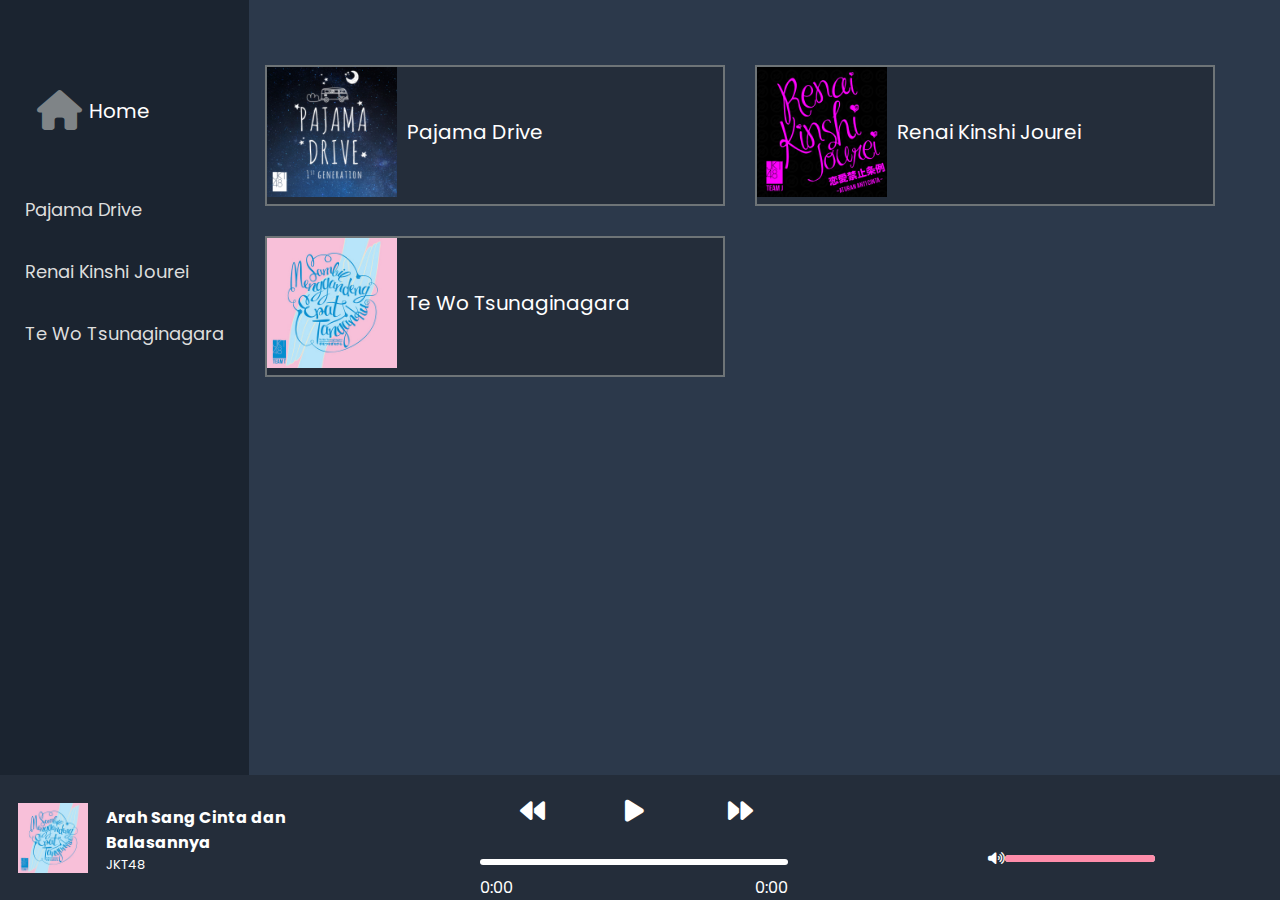
==== index.html @ 544440ea "change link stylesheet" ====
<!DOCTYPE html>
<html lang="en">
  <head>
    <meta charset="UTF-8" />
    <meta http-equiv="X-UA-Compatible" content="IE=edge" />
    <meta name="viewport" content="width=device-width, initial-scale=1.0" />
    <title>Home</title>
    <link rel="stylesheet" href="styles/style.css" />
    <link rel="stylesheet" href="https://cdnjs.cloudflare.com/ajax/libs/font-awesome/6.1.2/css/all.min.css" />
    <link href="https://fonts.googleapis.com/css2?family=Poppins&display=swap" rel="stylesheet" />
  </head>
  <body>
    <main id="homepage">
      <!-- START LIST PLAYLIST AND HOME ICON -->
      <div class="playlist">
        <div class="playlist-container">
          <div class="icon">
            <a href="index.html"><i class="fa-solid fa-house fa-2xl"></i>Home</a>
          </div>
          <div class="list-playlist">
            <a href="pajama-drive.html">pajama drive</a>
            <a href="renai-kinshi-jourei.html">renai kinshi jourei</a>
            <a href="te-wo-tsunaginagara.html">te wo tsunaginagara</a>
          </div>
        </div>
      </div>
      <!-- end LIST PLAYLIST AND HOME ICON -->

      <!-- START HOMEPAGE -->
      <div class="homepage">
        <div class="homepage-container">
          <div class="containere-playlist-homepage" id="card-container">
            <div class="card1">
              <div class="thumbnail-songs-homepage">
                <img src="/assets/images/pajama.jpg" alt="pajama-drive" width="130" />
              </div>
              <div class="title-songs-homepage">
                <a href="pajama-drive.html">Pajama Drive</a>
              </div>
            </div>
            <div class="card2">
              <div class="thumbnail-songs-homepage">
                <img src="/assets/images/rkj.jpg" alt="renai kinshi jourei" width="130" />
              </div>
              <div class="title-songs-homepage">
                <a href="renai-kinshi-jourei.html">renai kinshi jourei</a>
              </div>
            </div>
            <div class="card3">
              <div class="thumbnail-songs-homepage">
                <img src="/assets/images/twt.jpg" alt="twt" width="130" />
              </div>
              <div class="title-songs-homepage">
                <a href="te-wo-tsunaginagara.html">te wo tsunaginagara</a>
              </div>
            </div>
          </div>
        </div>
      </div>
      <!-- END HOMEPAGE -->

      <!-- START AUDIO PLAYER -->
      <div class="audio-player">
        <div class="audio-player-container">
          <!-- THUMBNAIL AND SONGS TITLE -->
          <div class="show-thumbnail-songs-title">
            <div class="thumbnail">
              <img src="/assets/images/twt.jpg" alt="twt" width="70" id="thumbnail" />
            </div>
            <div class="title-song">
              <p style="font-weight: bold" id="titleSongs">Arah Sang Cinta dan Balasannya</p>
              <p style="font-size: 13px" id="artist">JKT48</p>
            </div>
          </div>
          <!-- AUDIO CONTROLS -->
          <div class="controls" id="audio-container">
            <audio src="" id="main-audio"></audio>
            <div class="button-songs">
              <button class="prev">
                <i class="fa-solid fa-backward"></i>
              </button>
              <button class="play">
                <i class="fa-solid fa-play"></i>
              </button>
              <button class="next">
                <i class="fa-solid fa-forward"></i>
              </button>
            </div>
            <!-- PROGRESS BAR -->
            <div class="progress-container" id="progress-container">
              <div class="progress" id="progress"></div>
            </div>
            <!-- TIME SONGS -->
            <div class="time-songs">
              <div class="time-left-songs">0:00</div>
              <div class="time-right-songs">0:00</div>
            </div>
          </div>
          <!-- VOLUME SONGS -->
          <div class="volume-songs">
            <div class="icon-volume">
              <button id="volume-icon"><i class="fa-solid fa-volume-high fa-2"></i></button>
            </div>
            <div class="progress-volume-container">
              <div class="progress-volume"></div>
            </div>
          </div>
        </div>
      </div>

      <!-- END AUDIO PLAYER -->
    </main>
  </body>
</html>
---- styles/style.css ----
* {
  margin: 0;
  padding: 0;
  box-sizing: border-box;
  font-family: 'Poppins', sans-serif;
}

/* START ALL PAGES STYLES */
/* PLAYLIST AND ICON */
.playlist-container {
  background-color: #1b2430;
  float: left;
  width: auto;
  height: 100vh;
  position: fixed;
}

.icon {
  padding: 10px;
}

.icon a {
  color: #fff;
  text-decoration: none;
  display: inline-block;
  padding: 20px;
  margin-top: 60px;
  font-size: 20px;
}

.icon .fa-solid {
  padding: 20px 7px;
  color: #7f8487;
}

.icon .fa-solid:hover {
  color: #fff;
}

.list-playlist a {
  display: block;
  text-decoration: none;
  color: #dddddd;
  margin: 25px;
  padding-top: 10px;
  font-size: 18px;
  text-transform: capitalize;
}

.list-playlist a:hover {
  color: #fff;
}

/* HOMEPAGE */
.homepage-container {
  background-color: #2c394b;
  height: 100vh;
  width: 100%;
  color: #fff;
  padding-left: 250px;
  padding-top: 50px;
}

.homepage-pajama-container {
  background-color: #2c394b;
  height: 1600px;
  width: 100%;
  color: #fff;
  padding-left: 205px;
}

.homepage-rkj-container {
  background-color: #2c394b;
  height: 1600px;
  width: 100%;
  color: #fff;
  padding-left: 205px;
}

.homepage-twt-container {
  background-color: #2c394b;
  height: 1600px;
  width: 100%;
  color: #fff;
  padding-left: 205px;
}

.containere-playlist-homepage {
  display: flex;
  flex-wrap: wrap;
  text-transform: capitalize;
}

.card1 {
  display: flex;
  border: 2px solid #6e7477;
  width: 460px;
  background-color: #242d3a;
  margin: 15px;
}

.card1:hover {
  background-color: #6e7477;
}

.card2 {
  display: flex;
  border: 2px solid #6e7477;
  width: 460px;
  background-color: #242d3a;
  margin: 15px;
}

.card2:hover {
  background-color: #6e7477;
}

.card3 {
  display: flex;
  border: 2px solid #6e7477;
  width: 460px;
  background-color: #242d3a;
  margin: 15px;
}

.card3:hover {
  background-color: #6e7477;
}

.title-songs-homepage a {
  color: #fff;
  text-decoration: none;
  margin: 50px 10px;
  display: inline-block;
  font-size: 20px;
}

.audio-player-container {
  position: fixed;
  bottom: 0%;
  width: 100vw;
  height: 125px;
  background-color: #242d3a;
  display: flex;
}

.show-thumbnail-songs-title {
  display: flex;
  flex-direction: row;
  width: 330px;
  padding-top: 10px;
}

.show-thumbnail-songs-title img {
  margin: 18px;
}

.title-song {
  color: #fff;
  text-align: left;
  padding-top: 20px;
}

.controls {
  margin: 0 150px;
}

.button-songs button {
  margin: 18px 40px;
  font-size: 25px;
  border: none;
  background: none;
  padding: 0;
  color: #fff;
  cursor: pointer;
  width: 20px;
}

.progress-container {
  background: #fff;
  border-radius: 5px;
  cursor: pointer;
  margin: 10px 0;
  height: 6px;
  width: 100%;
}

.progress {
  background-color: #fe8daa;
  border-radius: 5px;
  height: 100%;
  width: 0%;
  transition: width 0.1s linear;
}

.time-songs {
  color: #fff;
  display: flex;
  justify-content: space-between;
}

.volume-songs {
  padding-left: 50px;
  padding-top: 70px;
  display: flex;
}

.icon-volume button {
  border: none;
  background: none;
  padding: 0;
  color: #fff;
  cursor: pointer;
}

.progress-volume-container {
  background: #fff;
  border-radius: 7px;
  cursor: pointer;
  margin: 10px 0;
  height: 7px;
  width: 150px;
}

.progress-volume {
  background-color: #fe8daa;
  border-radius: 7px;
  height: 100%;
  width: 100%;
}

.header-images {
  margin: 50px 20px 50px 70px;
}

.text-header {
  margin-top: 80px;
}

.text-header p {
  font-size: 13px;
  font-weight: bold;
  margin-top: 10px;
  margin-left: 6px;
}

.text-header h2 {
  font-weight: bold;
  font-size: 65px;
}
/* END ALL PAGES STYLES  */

/* START PAGES PAJAMA STYLES */
.header-container-pajama {
  background-color: #2b4a79;
  width: 100%;
  height: 300px;
  display: flex;
}

.list-playlist-pajama {
  padding-left: 40px;
  padding-top: 35px;
}

.header-list-playlist-pajama {
  display: flex;
  justify-content: space-around;
  text-align: center;
  text-transform: capitalize;
}

.nomor p,
.title-playlist p,
.name-grup-playlist p,
.name-album-playlist p,
.duration-playlist p {
  padding: 20px 0;
  cursor: pointer;
  color: rgb(202, 197, 197);
}

.title-playlist p:hover {
  color: white;
}

/* END PAGES PAJAMA STYLES */

/* START PAGES RKJ STYLES */
.header-container-rkj {
  background-color: #840184;
  width: 100%;
  height: 300px;
  display: flex;
}

.list-playlist-rkj {
  padding-left: 40px;
  padding-top: 35px;
}

.header-list-playlist-rkj {
  display: flex;
  justify-content: space-around;
  text-align: center;
  text-transform: capitalize;
}

.nomor p,
.title-playlist p,
.name-grup-playlist p,
.name-album-playlist p,
.duration-playlist p {
  padding: 20px 0;
  cursor: pointer;
  color: rgb(202, 197, 197);
}

.title-playlist p:hover {
  color: white;
}
/* END PAGES RKJ STYLES */

/* START PAGES TWT STYLES */
.header-container-twt {
  background-color: #047db5;
  width: 100%;
  height: 300px;
  display: flex;
}

.list-playlist-twt {
  padding-left: 40px;
  padding-top: 35px;
}

.header-list-playlist-twt {
  display: flex;
  justify-content: space-around;
  text-align: center;
  text-transform: capitalize;
}

.nomor p,
.title-playlist p,
.name-grup-playlist p,
.name-album-playlist p,
.duration-playlist p {
  padding: 20px 0;
  cursor: pointer;
  color: rgb(202, 197, 197);
}

.title-playlist p:hover {
  color: white;
}
/* END PAGES TWT STYLES */
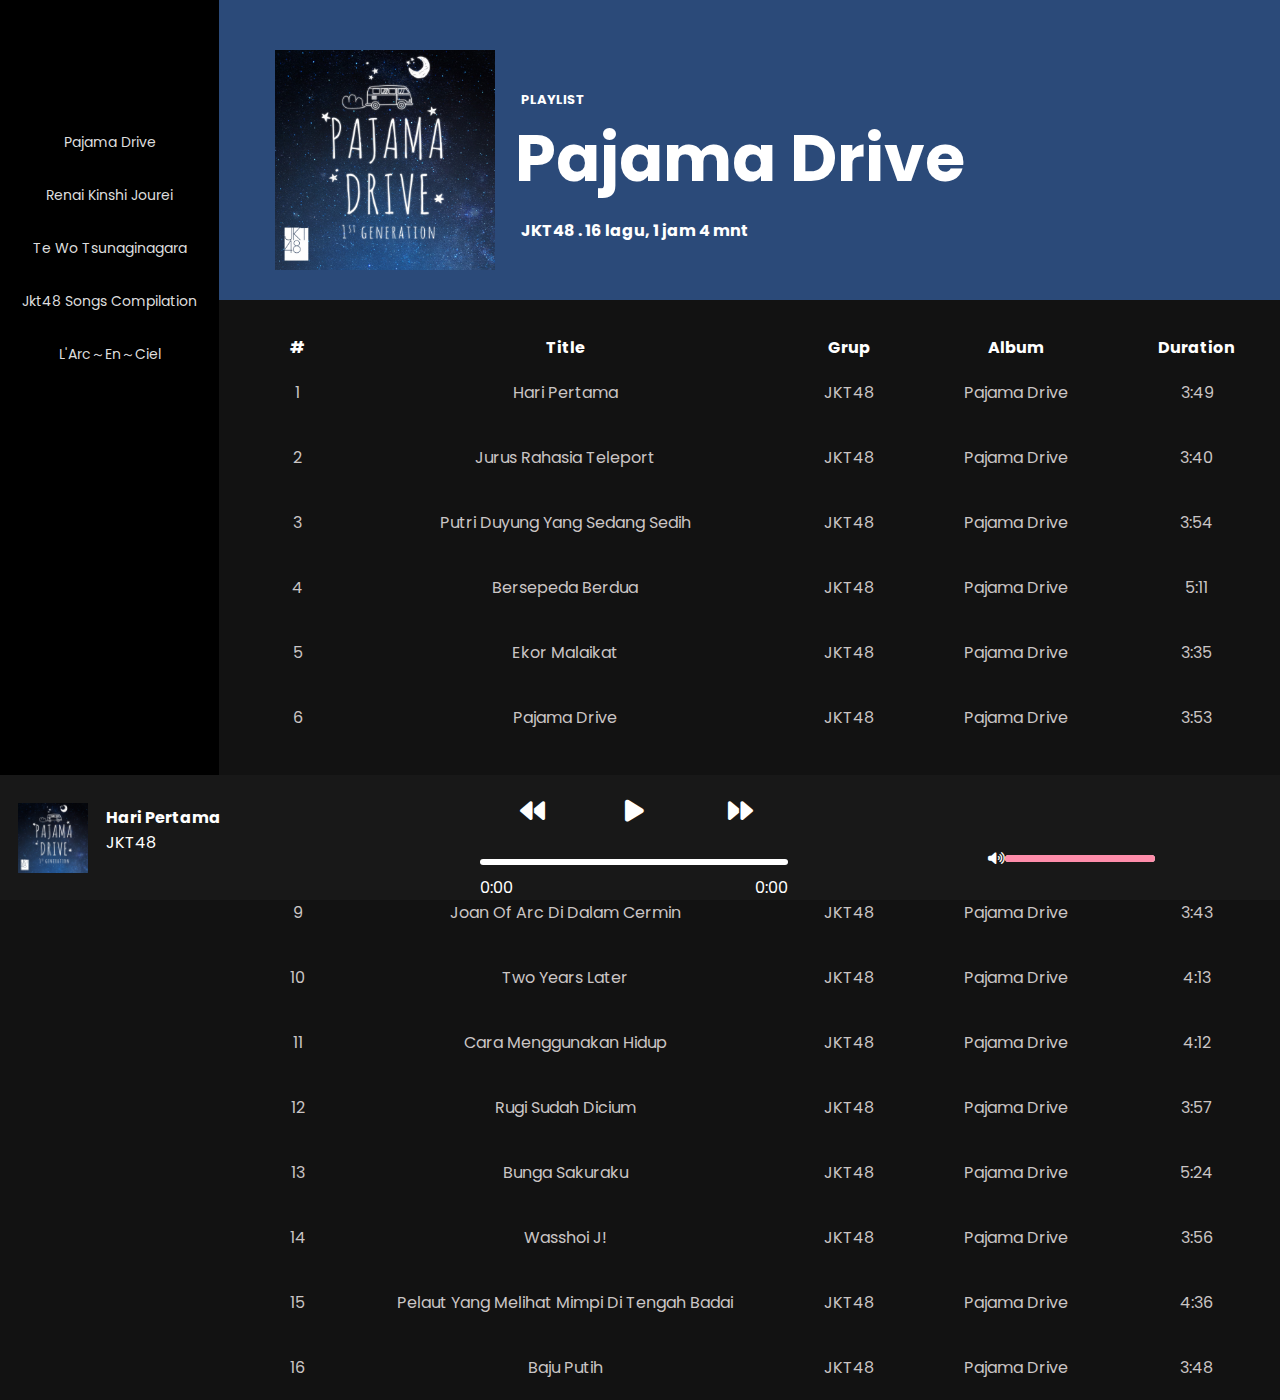
==== commit 0c00bec5: "update link" ====
--- a/index.html
+++ b/index.html
@@ -2,25 +2,34 @@
 <html lang="en">
   <head>
     <meta charset="UTF-8" />
-    <meta http-equiv="X-UA-Compatible" content="IE=edge" />
-    <meta name="viewport" content="width=device-width, initial-scale=1.0" />
-    <title>Home</title>
-    <link rel="stylesheet" href="styles/style.css" />
-    <link rel="stylesheet" href="https://cdnjs.cloudflare.com/ajax/libs/font-awesome/6.1.2/css/all.min.css" />
-    <link href="https://fonts.googleapis.com/css2?family=Poppins&display=swap" rel="stylesheet" />
+    <meta
+      http-equiv="X-UA-Compatible"
+      content="IE=edge" />
+    <meta
+      name="viewport"
+      content="width=device-width, initial-scale=1.0" />
+    <title>Pajama Drive</title>
+    <link
+      rel="stylesheet"
+      href="../styles/style.css" />
+    <link
+      rel="stylesheet"
+      href="https://cdnjs.cloudflare.com/ajax/libs/font-awesome/6.1.2/css/all.min.css" />
+    <link
+      href="https://fonts.googleapis.com/css2?family=Poppins&display=swap"
+      rel="stylesheet" />
   </head>
   <body>
-    <main id="homepage">
+    <main id="pajama pajama-drive">
       <!-- START LIST PLAYLIST AND HOME ICON -->
       <div class="playlist">
         <div class="playlist-container">
-          <div class="icon">
-            <a href="index.html"><i class="fa-solid fa-house fa-2xl"></i>Home</a>
-          </div>
           <div class="list-playlist">
-            <a href="pajama-drive.html">pajama drive</a>
-            <a href="renai-kinshi-jourei.html">renai kinshi jourei</a>
-            <a href="te-wo-tsunaginagara.html">te wo tsunaginagara</a>
+            <a href="./index.html">pajama drive</a>
+            <a href="./pages/renai-kinshi-jourei.html">renai kinshi jourei</a>
+            <a href="./pages/te-wo-tsunaginagara.html">te wo tsunaginagara</a>
+            <a href="./pages/jkt48.html">jkt48 songs compilation</a>
+            <a href="./pages/laruku.html">L'Arc～en～Ciel</a>
           </div>
         </div>
       </div>
@@ -28,30 +37,120 @@
 
       <!-- START HOMEPAGE -->
       <div class="homepage">
-        <div class="homepage-container">
-          <div class="containere-playlist-homepage" id="card-container">
-            <div class="card1">
-              <div class="thumbnail-songs-homepage">
-                <img src="/assets/images/pajama.jpg" alt="pajama-drive" width="130" />
-              </div>
-              <div class="title-songs-homepage">
-                <a href="pajama-drive.html">Pajama Drive</a>
-              </div>
-            </div>
-            <div class="card2">
-              <div class="thumbnail-songs-homepage">
-                <img src="/assets/images/rkj.jpg" alt="renai kinshi jourei" width="130" />
-              </div>
-              <div class="title-songs-homepage">
-                <a href="renai-kinshi-jourei.html">renai kinshi jourei</a>
-              </div>
-            </div>
-            <div class="card3">
-              <div class="thumbnail-songs-homepage">
-                <img src="/assets/images/twt.jpg" alt="twt" width="130" />
-              </div>
-              <div class="title-songs-homepage">
-                <a href="te-wo-tsunaginagara.html">te wo tsunaginagara</a>
+        <div class="homepage-pajama-container">
+          <div class="header-playlist">
+            <div class="header-container-pajama">
+              <div class="header-images">
+                <img
+                  src="../assets/images/jkt48/pajama.jpg"
+                  alt="pajama-drive"
+                  width="220" />
+              </div>
+              <div class="text-header">
+                <p>PLAYLIST</p>
+                <h2>Pajama Drive</h2>
+                <p style="font-size: 16px">JKT48 . 16 lagu, 1 jam 4 mnt</p>
+              </div>
+            </div>
+          </div>
+          <div class="list-playlist-pajama">
+            <div class="header-list-playlist-pajama">
+              <div class="nomor">
+                <h4>#</h4>
+                <p>1</p>
+                <p>2</p>
+                <p>3</p>
+                <p>4</p>
+                <p>5</p>
+                <p>6</p>
+                <p>7</p>
+                <p>8</p>
+                <p>9</p>
+                <p>10</p>
+                <p>11</p>
+                <p>12</p>
+                <p>13</p>
+                <p>14</p>
+                <p>15</p>
+                <p>16</p>
+              </div>
+              <div class="title-playlist">
+                <h4>Title</h4>
+                <div class="title-list-pajama">
+                  <p>hari pertama</p>
+                  <p>jurus rahasia teleport</p>
+                  <p>putri duyung yang sedang sedih</p>
+                  <p>bersepeda berdua</p>
+                  <p>ekor malaikat</p>
+                  <p>pajama drive</p>
+                  <p>prinsip kesucian hati</p>
+                  <p>air mata perasaan yang tak tersampaikan</p>
+                  <p>joan of arc di dalam cermin</p>
+                  <p>two years later</p>
+                  <p>cara menggunakan hidup</p>
+                  <p>rugi sudah dicium</p>
+                  <p>bunga sakuraku</p>
+                  <p>wasshoi j!</p>
+                  <p>pelaut yang melihat mimpi di tengah badai</p>
+                  <p>baju putih</p>
+                </div>
+              </div>
+              <div class="name-grup-playlist">
+                <h4>Grup</h4>
+                <p>JKT48</p>
+                <p>JKT48</p>
+                <p>JKT48</p>
+                <p>JKT48</p>
+                <p>JKT48</p>
+                <p>JKT48</p>
+                <p>JKT48</p>
+                <p>JKT48</p>
+                <p>JKT48</p>
+                <p>JKT48</p>
+                <p>JKT48</p>
+                <p>JKT48</p>
+                <p>JKT48</p>
+                <p>JKT48</p>
+                <p>JKT48</p>
+                <p>JKT48</p>
+              </div>
+              <div class="name-album-playlist">
+                <h4>Album</h4>
+                <p>Pajama Drive</p>
+                <p>Pajama Drive</p>
+                <p>Pajama Drive</p>
+                <p>Pajama Drive</p>
+                <p>Pajama Drive</p>
+                <p>Pajama Drive</p>
+                <p>Pajama Drive</p>
+                <p>Pajama Drive</p>
+                <p>Pajama Drive</p>
+                <p>Pajama Drive</p>
+                <p>Pajama Drive</p>
+                <p>Pajama Drive</p>
+                <p>Pajama Drive</p>
+                <p>Pajama Drive</p>
+                <p>Pajama Drive</p>
+                <p>Pajama Drive</p>
+              </div>
+              <div class="duration-playlist">
+                <h4>Duration</h4>
+                <p>3:49</p>
+                <p>3:40</p>
+                <p>3:54</p>
+                <p>5:11</p>
+                <p>3:35</p>
+                <p>3:53</p>
+                <p>3:16</p>
+                <p>3:35</p>
+                <p>3:43</p>
+                <p>4:13</p>
+                <p>4:12</p>
+                <p>3:57</p>
+                <p>5:24</p>
+                <p>3:56</p>
+                <p>4:36</p>
+                <p>3:48</p>
               </div>
             </div>
           </div>
@@ -65,16 +164,32 @@
           <!-- THUMBNAIL AND SONGS TITLE -->
           <div class="show-thumbnail-songs-title">
             <div class="thumbnail">
-              <img src="/assets/images/twt.jpg" alt="twt" width="70" id="thumbnail" />
+              <img
+                src="../assets/images/jkt48/twt.jpg"
+                alt="twt"
+                width="70"
+                id="thumbnail" />
             </div>
             <div class="title-song">
-              <p style="font-weight: bold" id="titleSongs">Arah Sang Cinta dan Balasannya</p>
-              <p style="font-size: 13px" id="artist">JKT48</p>
+              <p
+                style="font-weight: bold"
+                id="titleSongs">
+                Arah Sang Cinta dan Balasannya
+              </p>
+              <p
+                style="font-size: 16px"
+                id="artist">
+                JKT48
+              </p>
             </div>
           </div>
           <!-- AUDIO CONTROLS -->
-          <div class="controls" id="audio-container">
-            <audio src="" id="main-audio"></audio>
+          <div
+            class="controls"
+            id="audio-container">
+            <audio
+              src=""
+              id="main-audio"></audio>
             <div class="button-songs">
               <button class="prev">
                 <i class="fa-solid fa-backward"></i>
@@ -87,8 +202,12 @@
               </button>
             </div>
             <!-- PROGRESS BAR -->
-            <div class="progress-container" id="progress-container">
-              <div class="progress" id="progress"></div>
+            <div
+              class="progress-container"
+              id="progress-container">
+              <div
+                class="progress"
+                id="progress"></div>
             </div>
             <!-- TIME SONGS -->
             <div class="time-songs">
@@ -99,7 +218,7 @@
           <!-- VOLUME SONGS -->
           <div class="volume-songs">
             <div class="icon-volume">
-              <button id="volume-icon"><i class="fa-solid fa-volume-high fa-2"></i></button>
+              <button id="volume-icon"><i class="fa-solid fa-volume-high fa-1x"></i></button>
             </div>
             <div class="progress-volume-container">
               <div class="progress-volume"></div>
@@ -110,5 +229,7 @@
 
       <!-- END AUDIO PLAYER -->
     </main>
+    <script src="../js/music_pajama.js"></script>
+    <script src="../js/pajama.js"></script>
   </body>
 </html>
--- a/styles/style.css
+++ b/styles/style.css
@@ -2,137 +2,59 @@
   margin: 0;
   padding: 0;
   box-sizing: border-box;
-  font-family: 'Poppins', sans-serif;
+  font-family: "Poppins", sans-serif;
 }
 
 /* START ALL PAGES STYLES */
 /* PLAYLIST AND ICON */
 .playlist-container {
-  background-color: #1b2430;
+  background-color: #000000;
   float: left;
   width: auto;
   height: 100vh;
   position: fixed;
-}
-
-.icon {
-  padding: 10px;
-}
-
-.icon a {
-  color: #fff;
-  text-decoration: none;
-  display: inline-block;
-  padding: 20px;
-  margin-top: 60px;
-  font-size: 20px;
-}
-
-.icon .fa-solid {
-  padding: 20px 7px;
-  color: #7f8487;
-}
-
-.icon .fa-solid:hover {
-  color: #fff;
+  padding-top: 100px;
 }
 
 .list-playlist a {
   display: block;
   text-decoration: none;
   color: #dddddd;
-  margin: 25px;
+  margin: 22px;
   padding-top: 10px;
-  font-size: 18px;
-  text-transform: capitalize;
+  font-size: 14px;
+  text-transform: capitalize;
+  text-align: center;
 }
 
 .list-playlist a:hover {
   color: #fff;
-}
-
-/* HOMEPAGE */
-.homepage-container {
-  background-color: #2c394b;
-  height: 100vh;
-  width: 100%;
-  color: #fff;
-  padding-left: 250px;
-  padding-top: 50px;
-}
-
-.homepage-pajama-container {
-  background-color: #2c394b;
-  height: 1600px;
+  font-weight: bold;
+}
+
+.homepage-pajama-container,
+.homepage-rkj-container,
+.homepage-twt-container {
+  background-color: #121212;
   width: 100%;
   color: #fff;
   padding-left: 205px;
 }
 
-.homepage-rkj-container {
-  background-color: #2c394b;
-  height: 1600px;
+.homepage-jkt-container {
+  background-color: #121212;
+  height: 3000px;
   width: 100%;
   color: #fff;
   padding-left: 205px;
 }
 
-.homepage-twt-container {
-  background-color: #2c394b;
-  height: 1600px;
+.homepage-laruku-container {
+  background-color: #121212;
+  height: 1400px;
   width: 100%;
   color: #fff;
   padding-left: 205px;
-}
-
-.containere-playlist-homepage {
-  display: flex;
-  flex-wrap: wrap;
-  text-transform: capitalize;
-}
-
-.card1 {
-  display: flex;
-  border: 2px solid #6e7477;
-  width: 460px;
-  background-color: #242d3a;
-  margin: 15px;
-}
-
-.card1:hover {
-  background-color: #6e7477;
-}
-
-.card2 {
-  display: flex;
-  border: 2px solid #6e7477;
-  width: 460px;
-  background-color: #242d3a;
-  margin: 15px;
-}
-
-.card2:hover {
-  background-color: #6e7477;
-}
-
-.card3 {
-  display: flex;
-  border: 2px solid #6e7477;
-  width: 460px;
-  background-color: #242d3a;
-  margin: 15px;
-}
-
-.card3:hover {
-  background-color: #6e7477;
-}
-
-.title-songs-homepage a {
-  color: #fff;
-  text-decoration: none;
-  margin: 50px 10px;
-  display: inline-block;
-  font-size: 20px;
 }
 
 .audio-player-container {
@@ -140,7 +62,7 @@
   bottom: 0%;
   width: 100vw;
   height: 125px;
-  background-color: #242d3a;
+  background-color: #181818;
   display: flex;
 }
 
@@ -284,6 +206,18 @@
   color: white;
 }
 
+.name-grup-playlist p:hover {
+  color: white;
+}
+
+.name-album-playlist p:hover {
+  color: white;
+}
+
+.duration-playlist p:hover {
+  color: white;
+}
+
 /* END PAGES PAJAMA STYLES */
 
 /* START PAGES RKJ STYLES */
@@ -319,6 +253,18 @@
 .title-playlist p:hover {
   color: white;
 }
+
+.name-grup-playlist p:hover {
+  color: white;
+}
+
+.name-album-playlist p:hover {
+  color: white;
+}
+
+.duration-playlist p:hover {
+  color: white;
+}
 /* END PAGES RKJ STYLES */
 
 /* START PAGES TWT STYLES */
@@ -354,4 +300,110 @@
 .title-playlist p:hover {
   color: white;
 }
+
+.name-grup-playlist p:hover {
+  color: white;
+}
+
+.name-album-playlist p:hover {
+  color: white;
+}
+
+.duration-playlist p:hover {
+  color: white;
+}
 /* END PAGES TWT STYLES */
+
+/* START PAGES JKT STYLES */
+.header-container-jkt {
+  background-color: #8fcbd2;
+  width: 100%;
+  height: 300px;
+  display: flex;
+}
+
+.list-playlist-jkt {
+  padding-left: 40px;
+  padding-top: 35px;
+}
+
+.header-list-playlist-jkt {
+  display: flex;
+  justify-content: space-around;
+  text-align: center;
+  text-transform: capitalize;
+}
+
+.nomor p,
+.title-playlist p,
+.name-grup-playlist p,
+.name-album-playlist p,
+.duration-playlist p {
+  padding: 20px 0;
+  cursor: pointer;
+  color: rgb(202, 197, 197);
+}
+
+.title-playlist p:hover {
+  color: white;
+}
+
+.name-grup-playlist p:hover {
+  color: white;
+}
+
+.name-album-playlist p:hover {
+  color: white;
+}
+
+.duration-playlist p:hover {
+  color: white;
+}
+/* END PAGES JKT STYLES */
+
+/* START PAGES LARUKU STYLES */
+.header-container-laruku {
+  background-color: #aaaaac;
+  width: 100%;
+  height: 300px;
+  display: flex;
+}
+
+.list-playlist-laruku {
+  padding-left: 40px;
+  padding-top: 35px;
+}
+
+.header-list-playlist-laruku {
+  display: flex;
+  justify-content: space-around;
+  text-align: center;
+  text-transform: capitalize;
+}
+
+.nomor p,
+.title-playlist p,
+.name-grup-playlist p,
+.name-album-playlist p,
+.duration-playlist p {
+  padding: 20px 0;
+  cursor: pointer;
+  color: rgb(202, 197, 197);
+}
+
+.title-playlist p:hover {
+  color: white;
+}
+
+.name-grup-playlist p:hover {
+  color: white;
+}
+
+.name-album-playlist p:hover {
+  color: white;
+}
+
+.duration-playlist p:hover {
+  color: white;
+}
+/* END PAGES LARUKU STYLES */
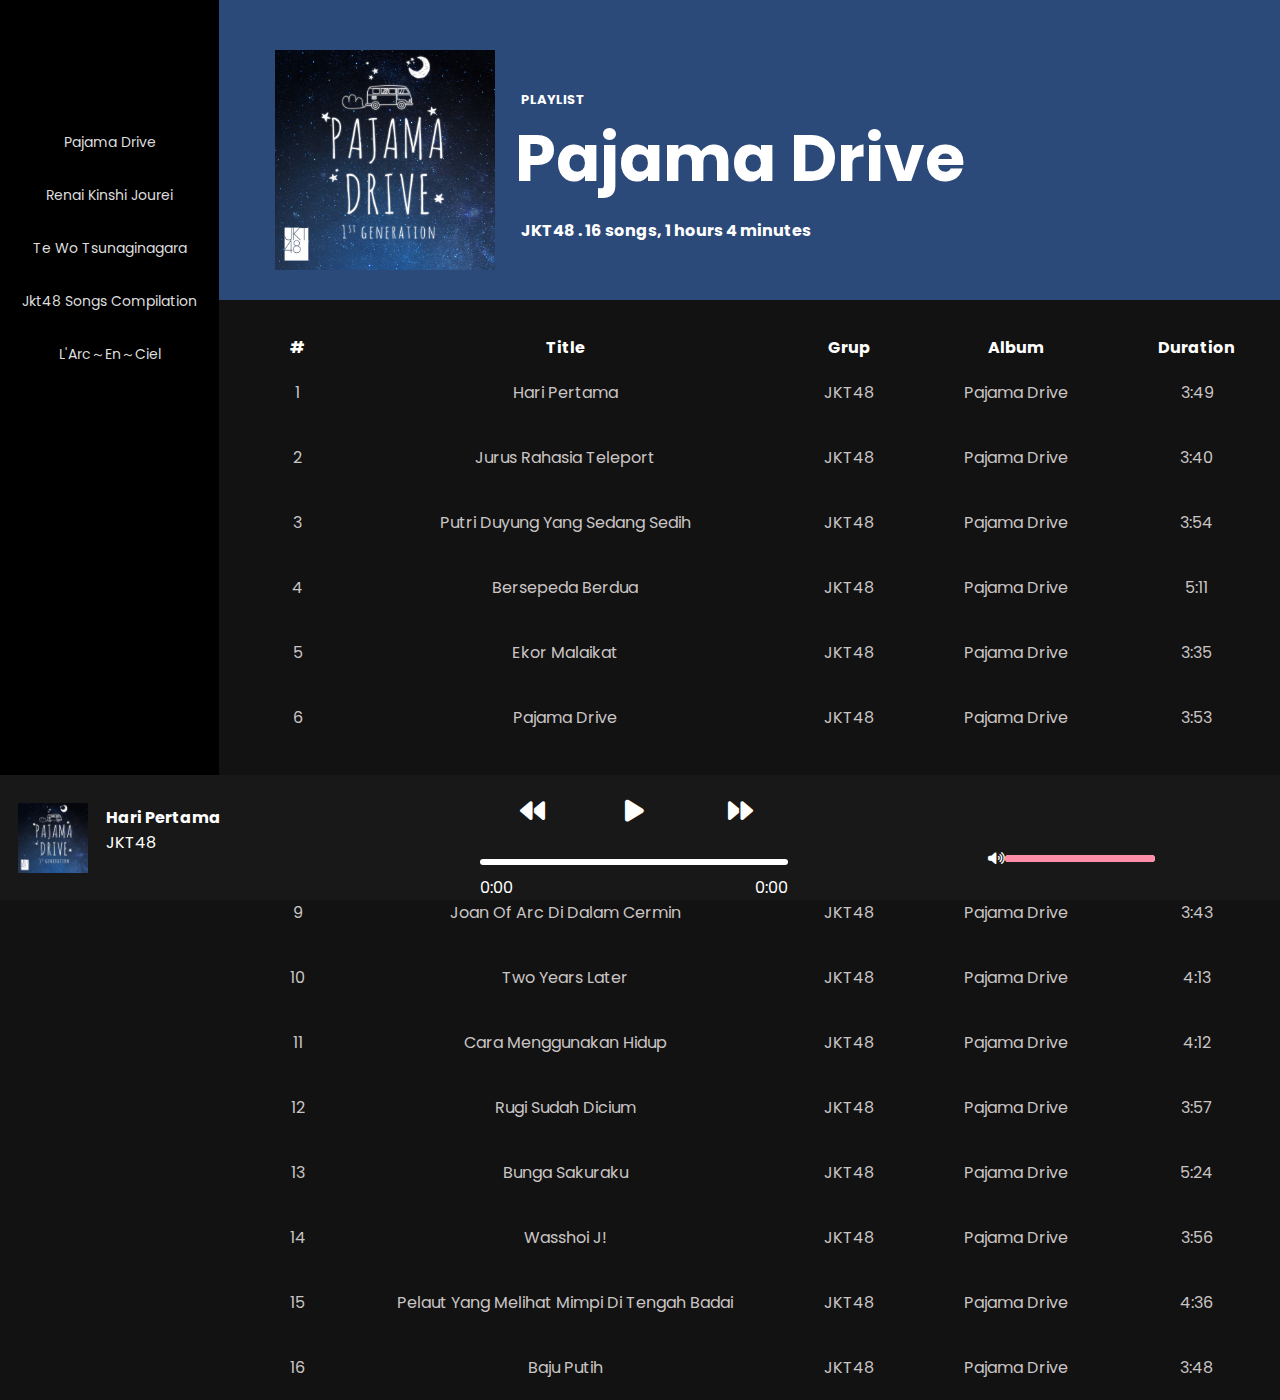
==== commit b1842314: "change header text" ====
--- a/index.html
+++ b/index.html
@@ -49,7 +49,7 @@
               <div class="text-header">
                 <p>PLAYLIST</p>
                 <h2>Pajama Drive</h2>
-                <p style="font-size: 16px">JKT48 . 16 lagu, 1 jam 4 mnt</p>
+                <p style="font-size: 16px">JKT48 . 16 songs, 1 hours 4 minutes</p>
               </div>
             </div>
           </div>
